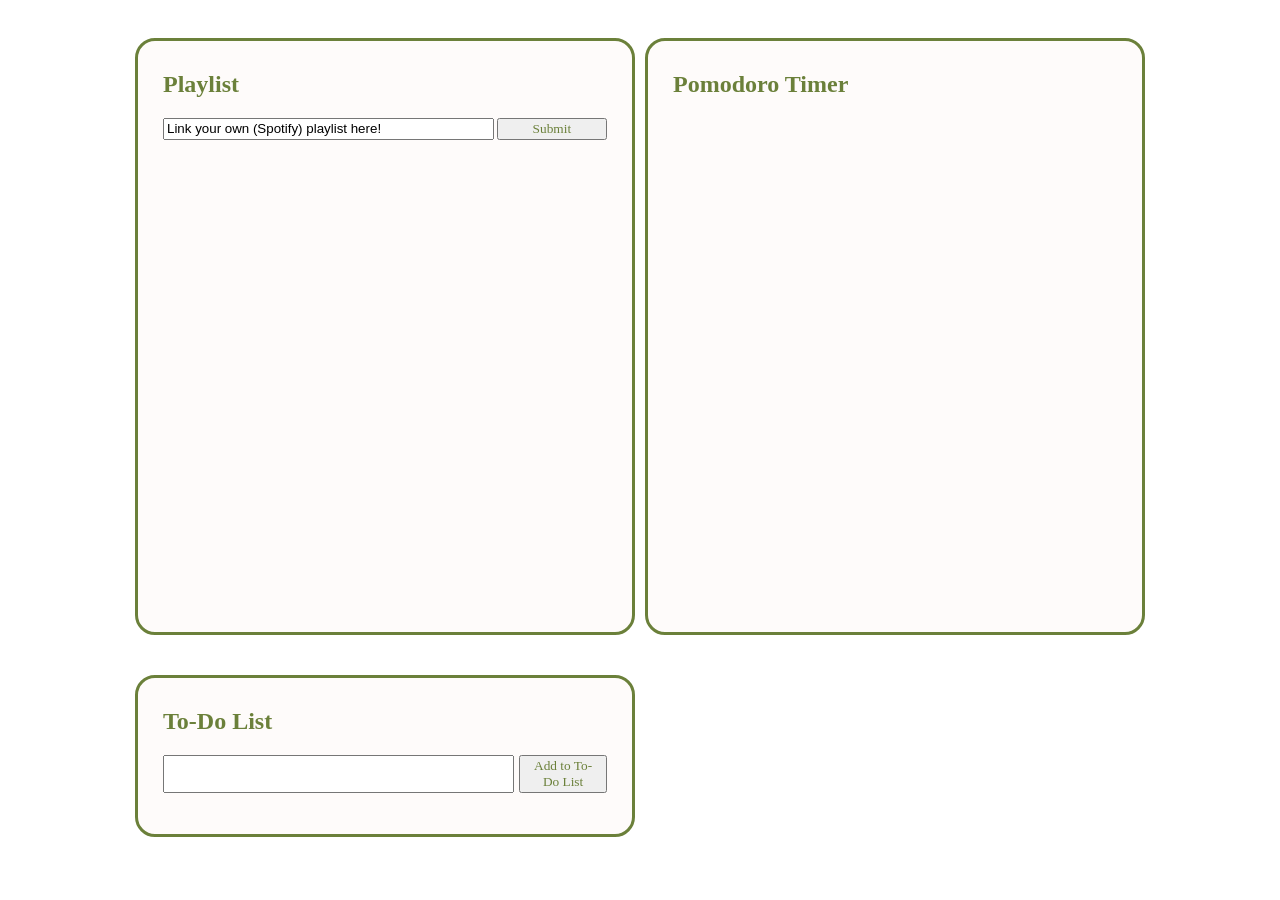
==== api-study-thing/index.html @ 9c1aad85 "Add files via upload" ====
<!DOCTYPE html>
<html lang="en">
    <head>
        <title>Kaitlyn's Aesthetic Study Site</title>
        <meta charset="utf-8">
        <link rel="stylesheet" href="css/style.css">
        <meta name="viewport" content="width=device-width, initial-scale=1">
    </head>
    <body>
        <div id="playlist" class="card">
            <h2>Playlist</h2>
            <div id="mood-selector">
                <input aria-label="Link your own (Spotify) playlist here!" type="text" id="playlink" name="playlink" value="Link your own (Spotify) playlist here!">
                <button id="link-btn">Submit</button>
            </div>
            <iframe title="playlist-placeholder" id="playlist-placeholder" data-testid="embed-iframe" src="https://open.spotify.com/embed/playlist/3AycYlV02HCBcN9YeLeKUB" width="100%" height="352" frameBorder="0" allowfullscreen="" allow="autoplay; clipboard-write; encrypted-media; fullscreen; picture-in-picture" loading="lazy"></iframe>
        </div>
        <div id="timer" class="card">
            <h2>Pomodoro Timer</h2>
            <iframe title="p-timer" id="p-timer" src="https://flocus.com/minimalist-pomodoro-timer/?utm_source=gridblog-post&utm_medium=blog&utm_campaign=notion-pomodoro-widgets&utm_content=link"></iframe>
        </div>
        <div id="todo" class="card">
            <h2>To-Do List</h2>
            <div id="tdip">
                <input aria-label="todo" type="text" id="list-input">
                <button id="tdl-btn">Add to To-Do List</button>
            </div>
            <ul id="tdl-list"></ul>
        </div>
        
    <script src="js/app.js"></script>
    </body>
</html>
---- api-study-thing/css/style.css ----
* {
    box-sizing: border-box;
}


body {
    font-family: Georgia, 'Times New Roman', Times, serif;

    display: grid;
    grid-template-columns: repeat(2, minmax(0, 500px));
    grid-template-rows: auto auto;
    justify-content: center;
    align-items: stretch;

    gap: 10px;

    background-image: url("/assets/clearday.jpg");
    background-size: cover;
    background-position: center;

    color: #6b803a;
}

.card {
    width: 100%;
    min-width: 0;

    padding: 25px;
    padding-top: 10px;

    border: 3px solid;
    border-radius: 20px;

    margin-top: 30px;

    background-color: #fefbf9cc;
}

#playlist {
    grid-column: 1;
    grid-row: 1;
}

#timer {
    grid-column: 2;
    grid-row: 1;
}

#todo {
    grid-row: 2;
    justify-self: center;
    max-width: 500px;
}

#playlist-placeholder {
    display: block;
    width: 100%;
    height: 450px;
    margin-top: 17px;
    border: 0;
}

#p-timer {
    display: block;
    width: 100%;
    height: 350px;
    border: 0;
}

#mood-selector {
    display: grid;
    grid-template-columns: 3fr 1fr;
    gap: 3px;
}

button {
    font-family: Georgia, 'Times New Roman', Times, serif;
    color: #6b803a;
}

#playlist-placeholder {
    margin-top: 17px;
    display: block;
    width: 100%;
    height: 450px;
    border: 0;
}



#tdip{
    display: grid;
    grid-template-columns: 4fr 1fr;
    gap: 5px;
}

ul {
    padding: 0px;
}

li {
    display: grid;
    grid-template-columns: 4fr 1fr;
    gap: 5px;
    width: 95%;
    align-items: center;
    justify-self: center;
    justify-items: stretch;
    list-style-type: none;
    padding-left: 10px;
    padding-right: 10px;
    padding-top: 6px;
    padding-bottom: 6px;
    margin-top: 10px;
    border-bottom: 2px solid;
    border-radius: 15px;
}

body.clearday {
    background-image: url("/assets/clearday.jpg");
    color: #6b803a;
}

body.clearday .card {
    background-color: #fefbf9cc;
}

button.clearday {
    color:#6b803a;
}

body.clearevening {
    background-image: url("/assets/clearevening.jpg");
    color: #555032;
}

body.clearevening .card {
    background-color: #f3bc69cc;
}

button.clearevening {
    color: #555032;
}

body.clearnight {
    background-image: url("/assets/clearnight.jpg");
    color: #fffeffcc;
}

body.clearnight .card {
    background-color: #2b385ecc;
}

body.cloudday {
    background-image: url("/assets/cloudday.jpg");
    color: #373b32;
}

body.cloudday .card {
    background-color: #b7b4cdcc;
}

button.cloudday {
    color: #373b32;
}

body.cloudevening {
    background-image: url("/assets/cloudevening.jpg");
    color: #2b393b;
}

body.cloudevening .card {
    background-color: #8c97b8cc;
}

button.cloudevening {
    color: #2b393b;
}

body.cloudnight {
    background-image: url("/assets/cloudnight.jpg");
    color: #0c0b06;
}

body.cloudnight .card {
    background-color: #848889cc;
}

button.cloudnight {
    color: #0c0b06;
}

body.rainday {
    background-image: url("/assets/rainday.jpg");
    color: #485334;
}

body.rainday .card {
    background-color: #d2d6d3cc;
}

button.rainday {
    color: #485334;
}

body.rainevening {
    background-image: url("/assets/rainevening.jpg");
    color: #1e1518;
}

body.rainevening .card {
    background-color: #858b99cc;
}

button.rainevening {
    color: #1e1518;
}

body.rainnight {
    background-image: url("/assets/rainnight.jpg");
    color: #f3f3f0;
}

body.rainnight .card {
    background-color: #364566;
}

button.rainnight {
    color: #f3f3f0;
}

body.snowday {
    background-image: url("/assets/snowday.jpg");
    color: #ffffff;
}

body.snowday .card {
    background-color: #6986a9cc;
}

button.snowday {
    color: #ffffff;
}

body.snowevening {
    background-image: url("/assets/snowevening.jpg");
    color: #e7e7e6;
}

body.snowevening .card {
    background-color: #606072cc;
}

button.snowevening {
    color: #e7e7e6;
}

body.snownight {
    background-image: url("/assets/snownight.jpg");
    color: #e7e7e6;
}

body.snownight .card {
    background-color: #58688ecc;
}

button.snownight {
    color: #f9e6b0;
}
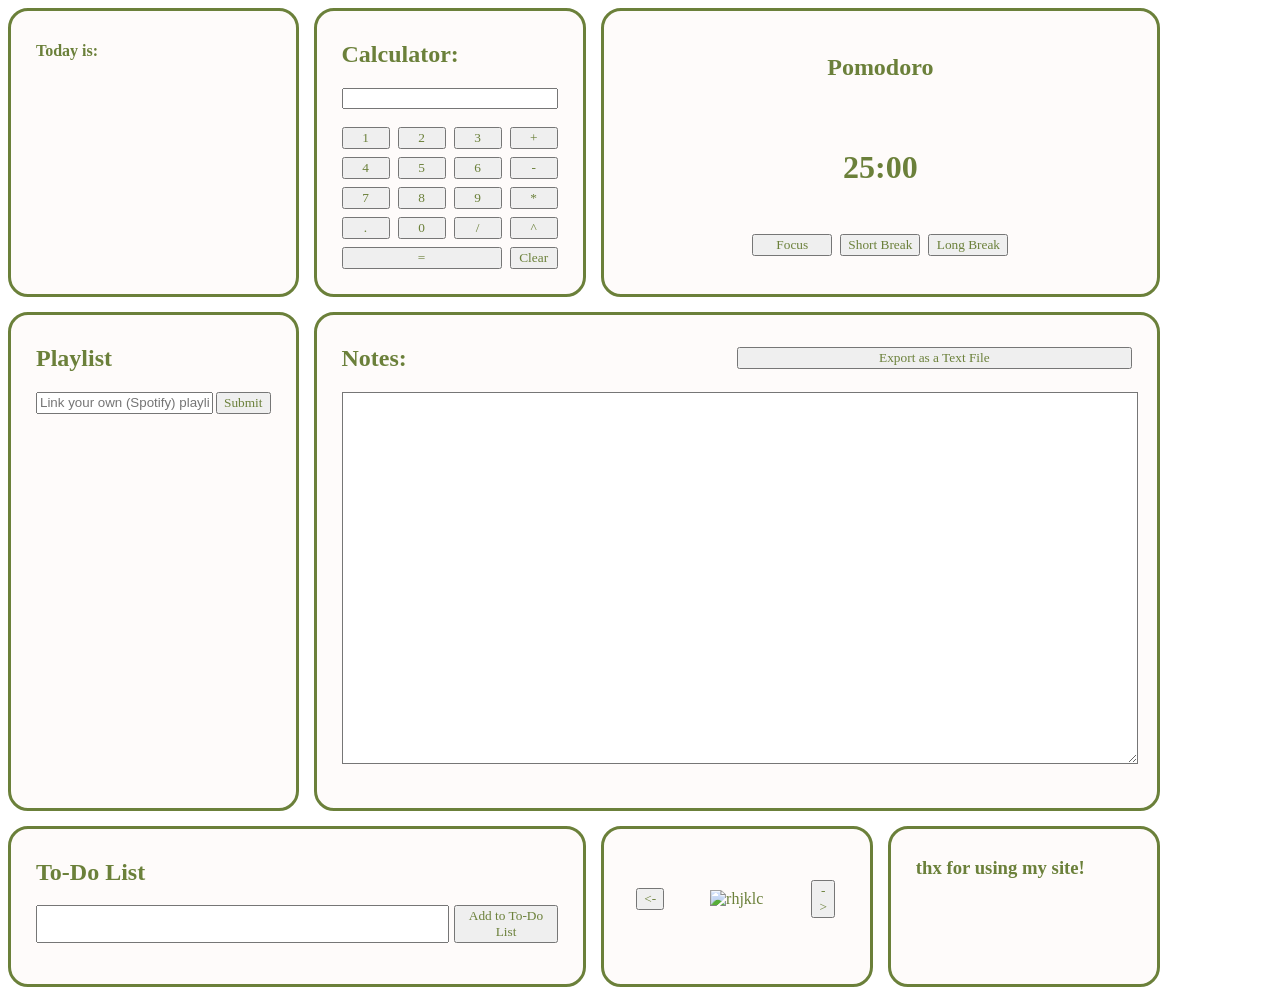
==== commit a90aa190: "Update index.html" ====
--- a/api-study-thing/index.html
+++ b/api-study-thing/index.html
@@ -7,19 +7,60 @@
         <meta name="viewport" content="width=device-width, initial-scale=1">
     </head>
     <body>
+        <div class="card" id="day">
+            <h4>Today is:</h4>
+            <h2 id="cal"></h2>
+        </div>
+        <div class="card" id="calculator" class="small">
+            <h2>Calculator:</h2>
+            <input aria-label="calc" id="calc">
+            <br>
+            <div id="numbers">
+                <button class="num" onclick="appendNumber('1')">1</button>
+                <button class="num" onclick="appendNumber('2')">2</button>
+                <button class="num" onclick="appendNumber('3')">3</button>
+                <button class="num" onclick="appendOperation('+')">+</button>
+                <button class="num" onclick="appendNumber('4')">4</button>
+                <button class="num" onclick="appendNumber('5')">5</button>
+                <button class="num" onclick="appendNumber('6')">6</button>
+                <button class="num" onclick="appendOperation('-')">-</button>
+                <button class="num" onclick="appendNumber('7')">7</button>
+                <button class="num" onclick="appendNumber('8')">8</button>
+                <button class="num" onclick="appendNumber('9')"> 9</button>
+                <button class="num" onclick="appendOperation('*')">*</button>
+                <button class="num" onclick="appendDecimal()">.</button>
+                <button class="num" onclick="appendNumber('0')">0</button>
+                <button class="num" onclick="appendOperation('/')">/</button>
+                <button class="num" onclick="appendOperation('**')">^</button>
+                <button id="equals" onClick="calculate()">=</button>
+                <button id="clear">Clear</button>
+            </div>
+        </div>
+        <div class="card" id="timer">
+            <h2>Pomodoro</h2>
+            <h1>25:00</h1>            
+            <div id="timer-btns">
+                <button id="focus">Focus</button>
+                <button id="shortB">Short Break</button>
+                <button id="longB">Long Break</button>
+            </div>
+        </div>
         <div id="playlist" class="card">
             <h2>Playlist</h2>
             <div id="mood-selector">
-                <input aria-label="Link your own (Spotify) playlist here!" type="text" id="playlink" name="playlink" value="Link your own (Spotify) playlist here!">
+                <input aria-label="Link your own (Spotify) playlist here!" type="text" id="playlink" name="playlink" placeholder="Link your own (Spotify) playlist here!">
                 <button id="link-btn">Submit</button>
             </div>
             <iframe title="playlist-placeholder" id="playlist-placeholder" data-testid="embed-iframe" src="https://open.spotify.com/embed/playlist/3AycYlV02HCBcN9YeLeKUB" width="100%" height="352" frameBorder="0" allowfullscreen="" allow="autoplay; clipboard-write; encrypted-media; fullscreen; picture-in-picture" loading="lazy"></iframe>
         </div>
-        <div id="timer" class="card">
-            <h2>Pomodoro Timer</h2>
-            <iframe title="p-timer" id="p-timer" src="https://flocus.com/minimalist-pomodoro-timer/?utm_source=gridblog-post&utm_medium=blog&utm_campaign=notion-pomodoro-widgets&utm_content=link"></iframe>
+        <div id="notes" class="card">
+            <div id="eugh">
+                <h2>Notes:</h2>
+                <button id="export">Export as a Text File</button>
+            </div>
+            <textarea aria-label="write" id="notes-val"></textarea>
         </div>
-        <div id="todo" class="card">
+            <div id="todo" class="card">
             <h2>To-Do List</h2>
             <div id="tdip">
                 <input aria-label="todo" type="text" id="list-input">
@@ -27,7 +68,16 @@
             </div>
             <ul id="tdl-list"></ul>
         </div>
+        <div class="card" id="motivation">
+            <button class="imgsel" id="nextbtn"><-</button>
+            <img alt="rhjklc" src="/assets/todayimake.jpg" id="imgy">
+            <button class="imgsel" id="prevbtn">-></button>
+            
+        </div>
+        <div class="card">
+            <h3>thx for using my site!</h3>
+        </div>
         
     <script src="js/app.js"></script>
     </body>
-</html>+</html>
--- a/api-study-thing/css/style.css
+++ b/api-study-thing/css/style.css
@@ -1,71 +1,103 @@
-* {
-    box-sizing: border-box;
-}
-
-
 body {
     font-family: Georgia, 'Times New Roman', Times, serif;
 
     display: grid;
-    grid-template-columns: repeat(2, minmax(0, 500px));
-    grid-template-rows: auto auto;
-    justify-content: center;
+    grid-template-columns: 1fr 1fr 1fr 1fr;
+    justify-items: stretch;
     align-items: stretch;
-
-    gap: 10px;
-
+    gap: 15px;
     background-image: url("/assets/clearday.jpg");
     background-size: cover;
     background-position: center;
-
     color: #6b803a;
+    max-width: 90%;
+    place-self: center;
 }
 
 .card {
     width: 100%;
-    min-width: 0;
-
+    justify-self: stretch;
     padding: 25px;
     padding-top: 10px;
-
     border: 3px solid;
     border-radius: 20px;
-
-    margin-top: 30px;
-
     background-color: #fefbf9cc;
+
+    box-sizing: border-box;
+}
+
+#day {
+    grid-column: 1;
+}
+
+#notes {
+    grid-column: span 3;
+    grid-row: span 2;
+    min-height: 350px;
+    
+}
+
+#eugh{
+    display: grid;
+    grid-template-columns: 1fr 1fr;
+    align-items: center;
+}
+
+#motivation {
+    width: 100%;
+}
+
+#export{
+    max-height: min-content;
+    max-width: auto;
+}
+
+textarea {
+    min-width: 250px;
+    width: 100%;
+    height: 80%;
+    background-image: url(/assets/paper.jpg);
+    grid-column: span 2;
+}
+
+img {
+    max-width: 100%;
+    align-self: center;
+}
+
+#timer {
+    grid-column: span 2;
+    display: grid;
+    min-width: 210px;
+    place-items: center;
+}
+
+h1 {
+    justify-self: center;
+}
+
+#timer-btns {
+    display: grid;
+    grid-template-columns: 1fr 1fr 1fr;
+    gap: 8px;
+    
 }
 
 #playlist {
-    grid-column: 1;
-    grid-row: 1;
-}
-
-#timer {
-    grid-column: 2;
-    grid-row: 1;
-}
-
-#todo {
-    grid-row: 2;
-    justify-self: center;
-    max-width: 500px;
+    grid-row: span 2;
+    
 }
 
 #playlist-placeholder {
     display: block;
     width: 100%;
-    height: 450px;
+    min-height: 75%;
+
     margin-top: 17px;
     border: 0;
 }
 
-#p-timer {
-    display: block;
-    width: 100%;
-    height: 350px;
-    border: 0;
-}
+
 
 #mood-selector {
     display: grid;
@@ -78,20 +110,35 @@
     color: #6b803a;
 }
 
-#playlist-placeholder {
-    margin-top: 17px;
-    display: block;
-    width: 100%;
-    height: 450px;
-    border: 0;
-}
-
-
+#numbers {
+    display: grid;
+    grid-template-columns: 1fr 1fr 1fr 1fr;
+    place-items: stretch;
+    gap: 8px;
+}
+
+#equals {
+    grid-column: span 3;
+}
+
+#calculator {
+    display: grid;
+}
+
+#calc {
+    justify-self: stretch;
+    gap:10px;
+}
+
+#todo {
+    grid-column: span 2;
+}
 
 #tdip{
     display: grid;
     grid-template-columns: 4fr 1fr;
     gap: 5px;
+    align-self: start;
 }
 
 ul {
@@ -116,6 +163,17 @@
     border-radius: 15px;
 }
 
+#motivation {
+    display:grid;
+    grid-template-columns: 1fr 3fr 1fr;
+    place-items: center;
+}
+
+.imgsel {
+    height: min-content;
+    width: min-content;
+}
+
 body.clearday {
     background-image: url("/assets/clearday.jpg");
     color: #6b803a;
@@ -129,6 +187,10 @@
     color:#6b803a;
 }
 
+li.clearday {
+    background-color: #fefbf9;
+}
+
 body.clearevening {
     background-image: url("/assets/clearevening.jpg");
     color: #555032;
@@ -138,6 +200,10 @@
     background-color: #f3bc69cc;
 }
 
+li.clearevening {
+    background-color: #f3bc69;
+}
+
 button.clearevening {
     color: #555032;
 }
@@ -151,6 +217,11 @@
     background-color: #2b385ecc;
 }
 
+li.clearnight {
+    background-color: #2b385e;
+}
+
+
 body.cloudday {
     background-image: url("/assets/cloudday.jpg");
     color: #373b32;
@@ -160,6 +231,10 @@
     background-color: #b7b4cdcc;
 }
 
+li.cloudday {
+    background-color: #b7b4cd;
+}
+
 button.cloudday {
     color: #373b32;
 }
@@ -173,6 +248,10 @@
     background-color: #8c97b8cc;
 }
 
+li.cloudevening {
+    background-color: #8c97b8;
+}
+
 button.cloudevening {
     color: #2b393b;
 }
@@ -186,6 +265,10 @@
     background-color: #848889cc;
 }
 
+li.cloudnight {
+    background-color: #848889;
+}
+
 button.cloudnight {
     color: #0c0b06;
 }
@@ -266,4 +349,4 @@
 
 button.snownight {
     color: #f9e6b0;
-}+}
